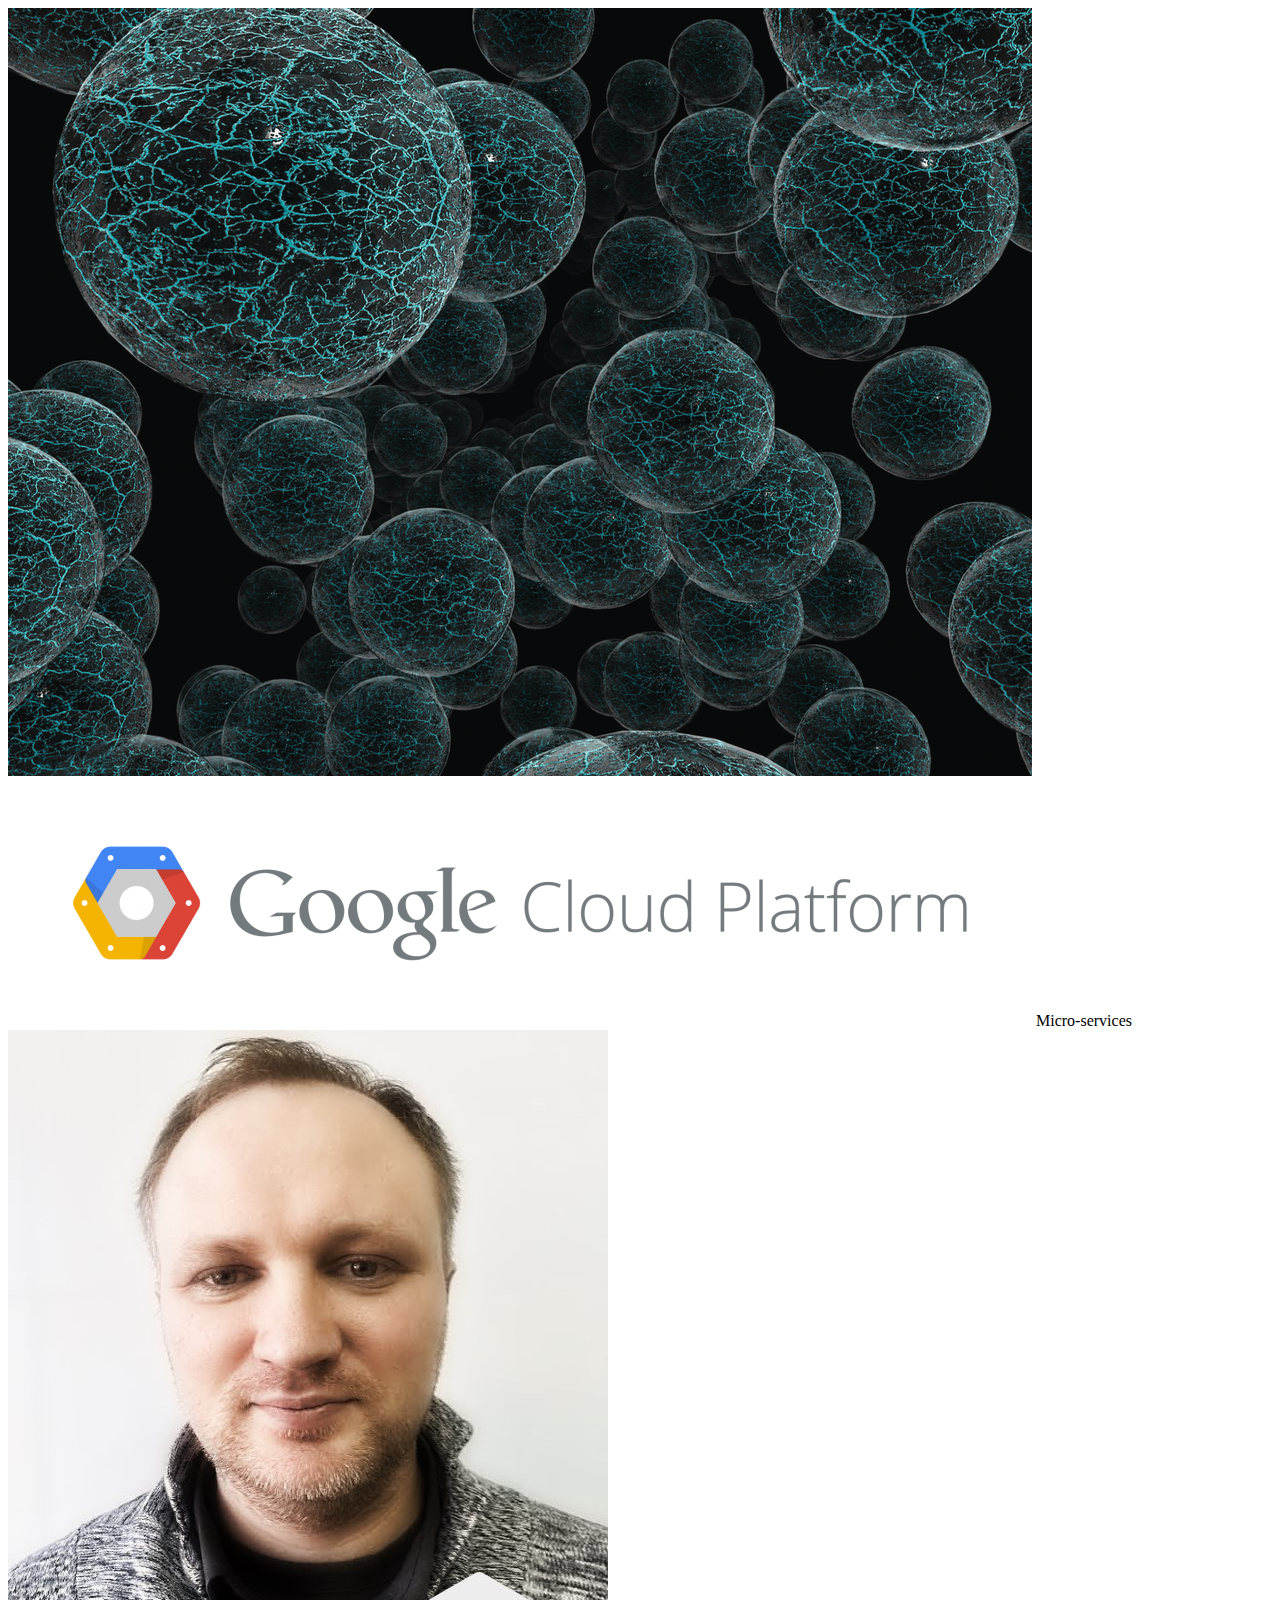
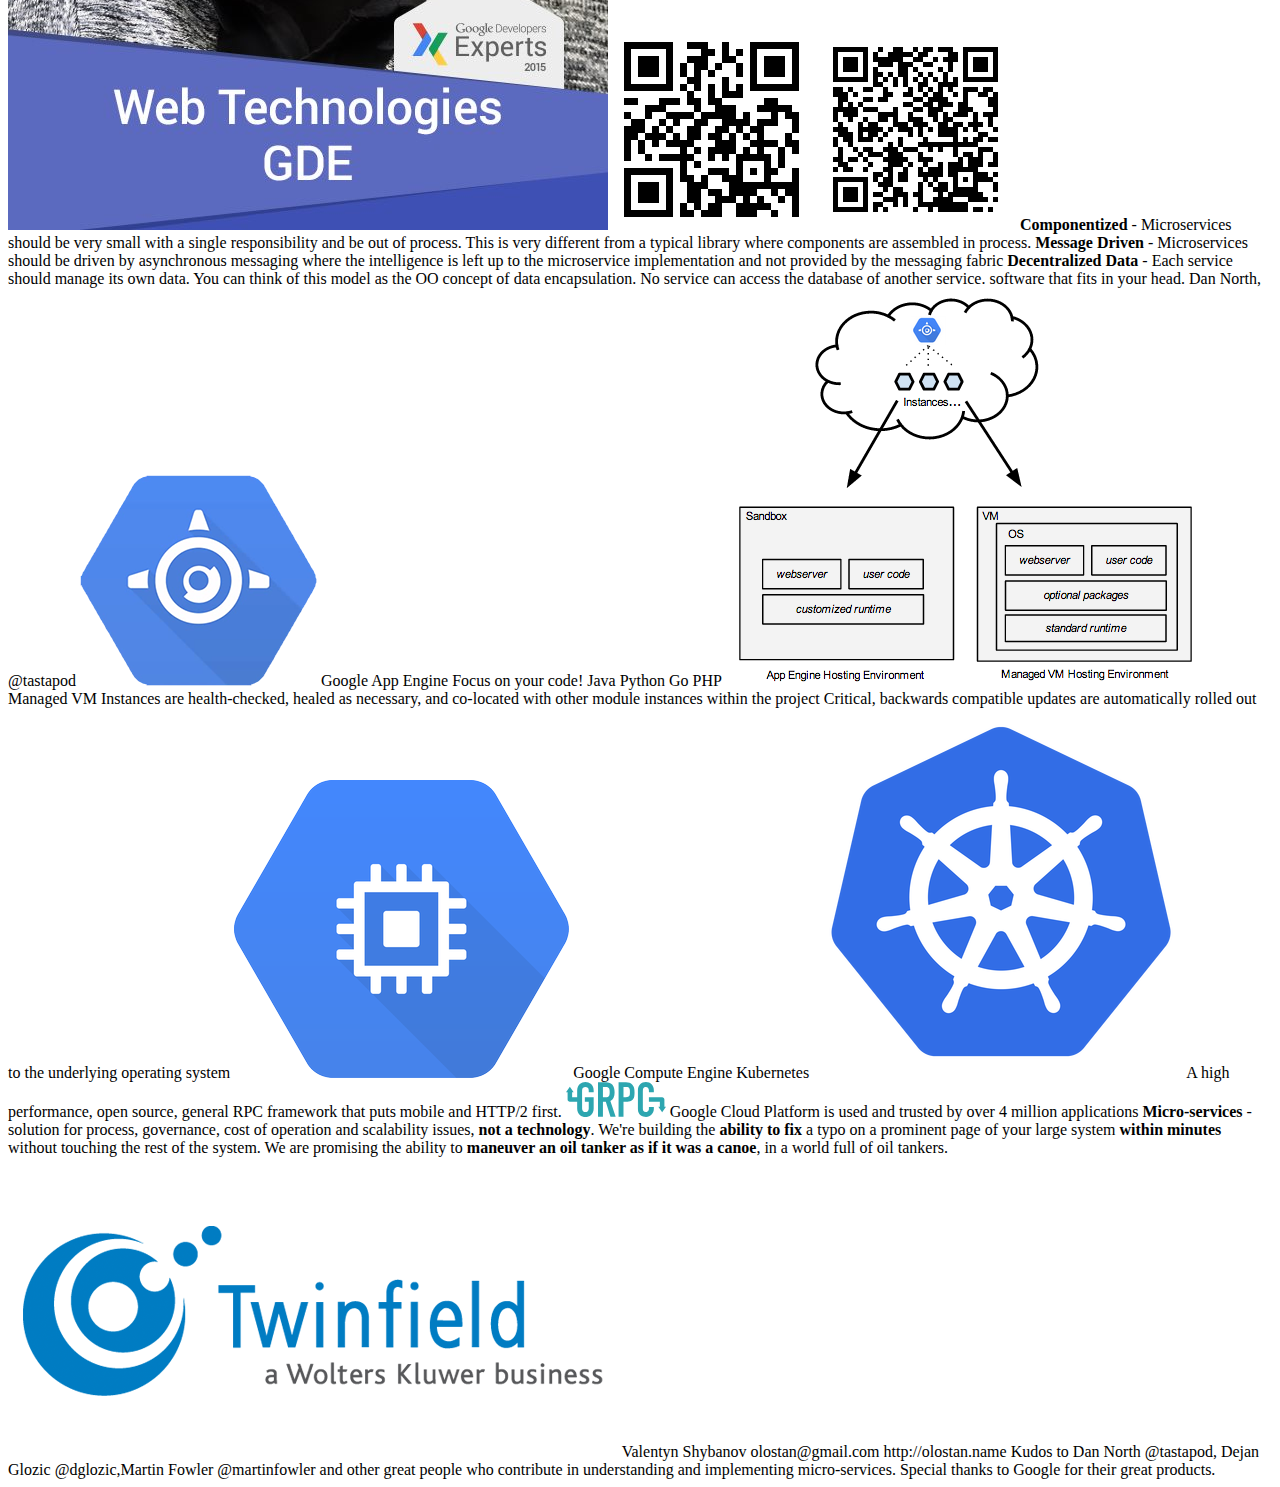
==== web/index.html @ 1bfff2c2 "Importing" ====
<!DOCTYPE html>

<!--
  Copyright (c) 2015, Valentyn Shybanov. All rights reserved. Use of this source code
  is governed by a BSD-style license that can be found in the LICENSE file.
-->

<html>
<head>
    <meta charset="utf-8">
    <meta http-equiv="X-UA-Compatible" content="IE=edge">
    <meta name="viewport" content="width=device-width, initial-scale=1.0">
    <meta name="scaffolded-by" content="https://github.com/google/stagehand">
    <title>Micro-services in Google Cloud Platform</title>
    <link rel="stylesheet" href="packages/dacsslide/presentation.css">
    <link rel="stylesheet" href="packages/dacsslide/comment.css">
    <link rel="stylesheet" href="styles.css">
    <script async src="main.dart" type="application/dart"></script>
    <script async src="packages/browser/dart.js"></script>
</head>

<body presentation-classes>
    <presentation slides="25" class="hidden">
        <symbol id="m_bg"><img src="assets/Making-coatings-more-resistant-against-microorganisms.jpg"></symbol>
        <symbol id="title2"><img src="assets/CloudPlatform_HorizontalLockup-1-1024x246.png"></symbol>
        <symbol id="title"><span>Micro</span>-services</symbol>
        <symbol id="val"><img src="assets/Valentyn_gde_long.jpg"> </symbol>
        <symbol id="val_qr"><img src="assets/olo_qr.svg"> </symbol>
        <symbol id="val_qr2"><img src="assets/slides_microgcp.svg"> </symbol>
        <symbol id="m_1"><b>Componentized</b> - Microservices should be very small with a single responsibility and be out of process. This is very different from a typical library where components are assembled in process.</symbol>
        <symbol id="m_2"><b>Message Driven</b> - Microservices should be driven by asynchronous messaging where the intelligence is left up to the microservice implementation and not provided by the messaging fabric</symbol>
        <symbol id="m_3"><b>Decentralized Data</b> - Each service should manage its own data. You can think of this model as the OO concept of data encapsulation. No service can access the database of another service.</symbol>
        <symbol id="m_d">software that fits in your head.</symbol>
        <symbol id="d_n">Dan North, @tastapod</symbol>
        <symbol id="gae_l"><img src="assets/google-app-engine.png"></symbol>
        <symbol id="gae">Google App Engine</symbol>
        <symbol id="gae_f">Focus on your code!</symbol>
        <symbol id="gae_s" sample="samples/java.yaml" track></symbol>
        <symbol id="gae_l1">Java</symbol>
        <symbol id="gae_l2">Python</symbol>
        <symbol id="gae_l3">Go</symbol>
        <symbol id="gae_l4">PHP</symbol>
        <symbol id="gae_mvm"><img src="assets/vmhosting.png"></symbol>
        <symbol id="gae_mvm_t">Managed VM</symbol>
        <symbol id="gae_mvm_1">Instances are health-checked, healed as necessary, and co-located with other module instances
            within the project</symbol>
        <symbol id="gae_mvm_2">Critical, backwards compatible updates are automatically rolled out to the underlying operating system</symbol>
        <symbol id="gce_l"><img src="assets/Google_Compute_Engine_logo.png"></symbol>
        <symbol id="gce">Google Compute Engine</symbol>
        <symbol id="kub">Kubernetes</symbol>
        <symbol id="kub_l"><img src="assets/kubernetes-logo.png"></symbol>
        <symbol id="mongo_s" sample="samples/mongo.yaml" track></symbol>
        <symbol id="app_s" sample="samples/web.yaml" track></symbol>
        <symbol id="grpc">A high performance, open source, general RPC framework that puts mobile and HTTP/2 first.</symbol>
        <symbol id="grpc_l"><img src="assets/grpc.svg"></symbol>
        <symbol id="grpc_s" sample="samples/service.proto" track></symbol>
        <symbol id="gcp_st" >Google Cloud Platform is used and trusted by over 4 million applications</symbol>
        <symbol id="msvc_t"><b>Micro-services</b> - solution for process, governance, cost of operation and scalability issues, <b>not a technology</b>. </symbol>
        <symbol id="msvc_t2">We're building the <b>ability to fix</b> a typo on a prominent page of your large system <b>within minutes</b> without touching the rest of the system.</symbol>
        <symbol id="msvc_t3">We are promising the ability to <b>maneuver an oil tanker as if it was a canoe</b>, in a world full of oil tankers.</symbol>
        <symbol id="last_bg"></symbol>
        <symbol id="last_tw"><img src="assets/twinfield.png"></symbol>
        <symbol id="last_l1">Valentyn Shybanov</symbol>
        <symbol id="last_l2">olostan@gmail.com</symbol>
        <symbol id="last_l3">http://olostan.name</symbol>
        <symbol id="last_kudos">Kudos to Dan North @tastapod, Dejan Glozic @dglozic,Martin Fowler @martinfowler and other great people who
        contribute in understanding and implementing micro-services. Special thanks to Google for their great products.</symbol>

    </presentation>
</body>
</html>
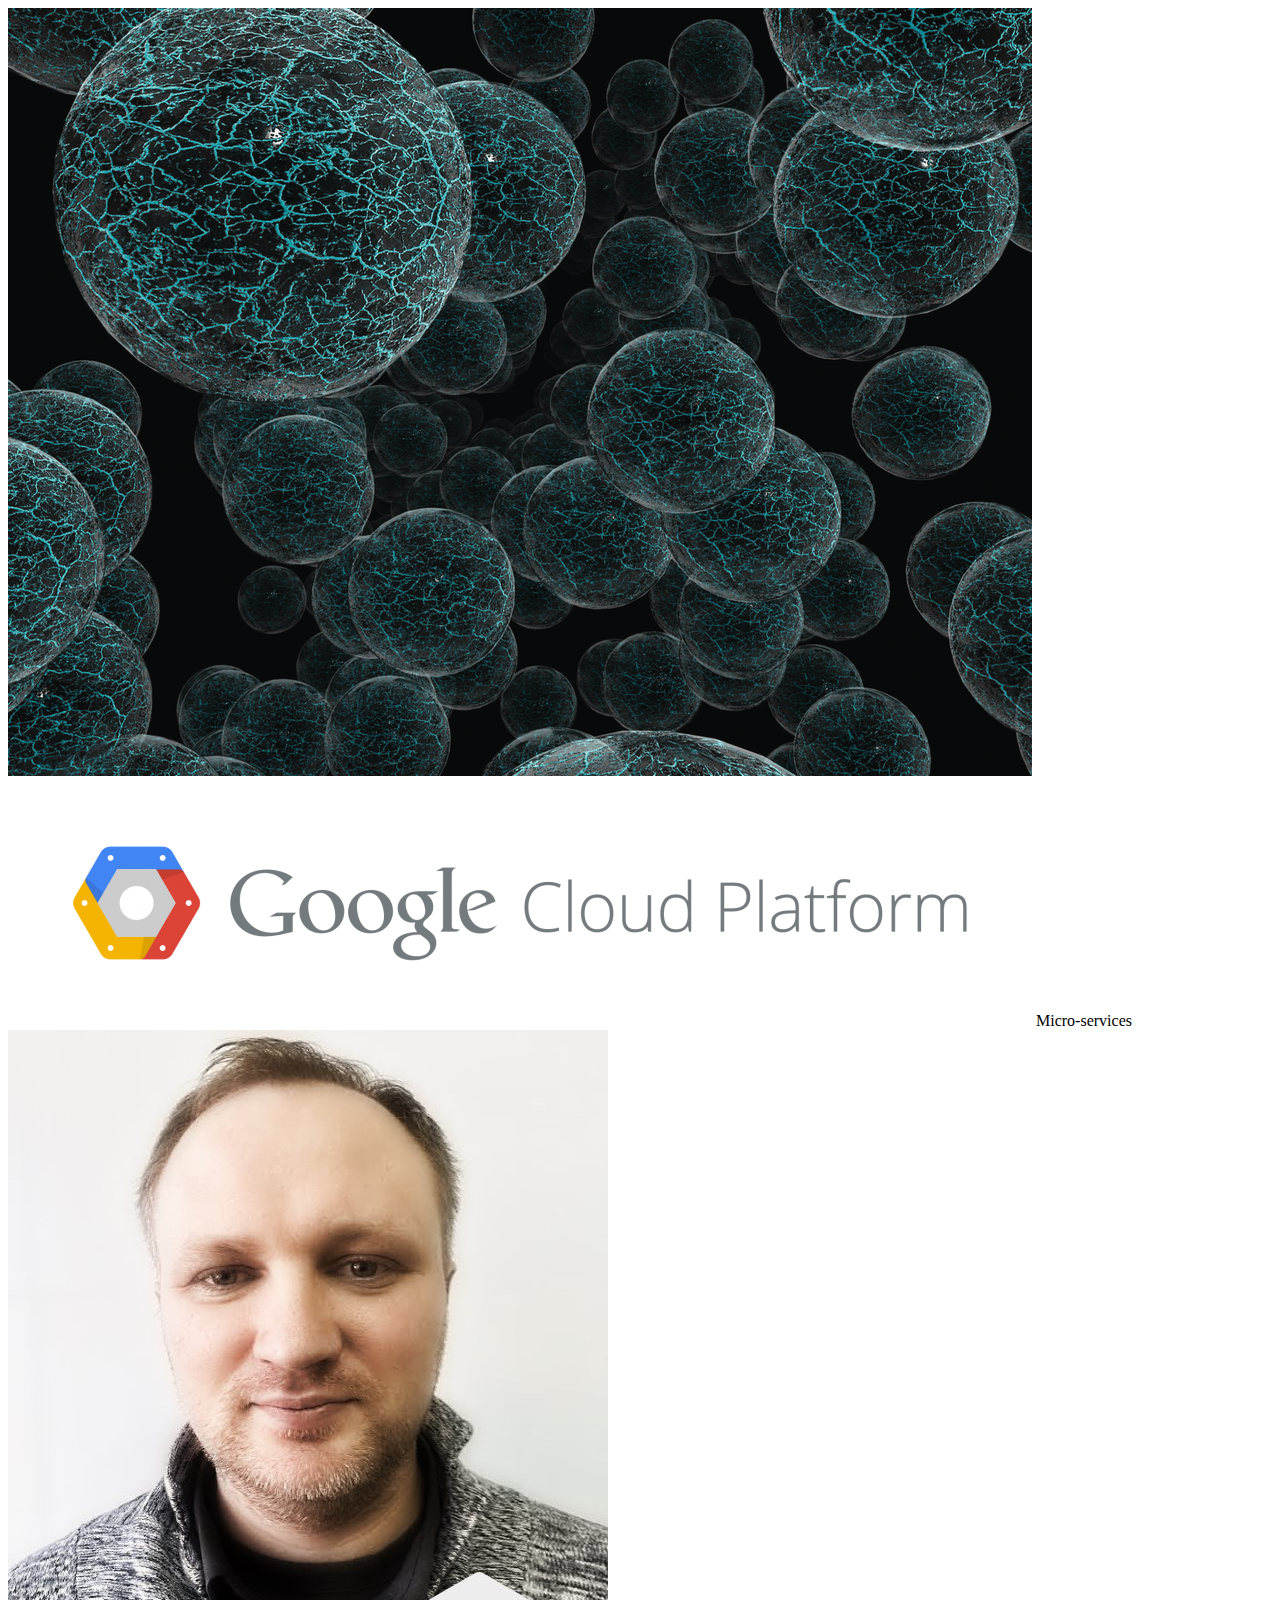
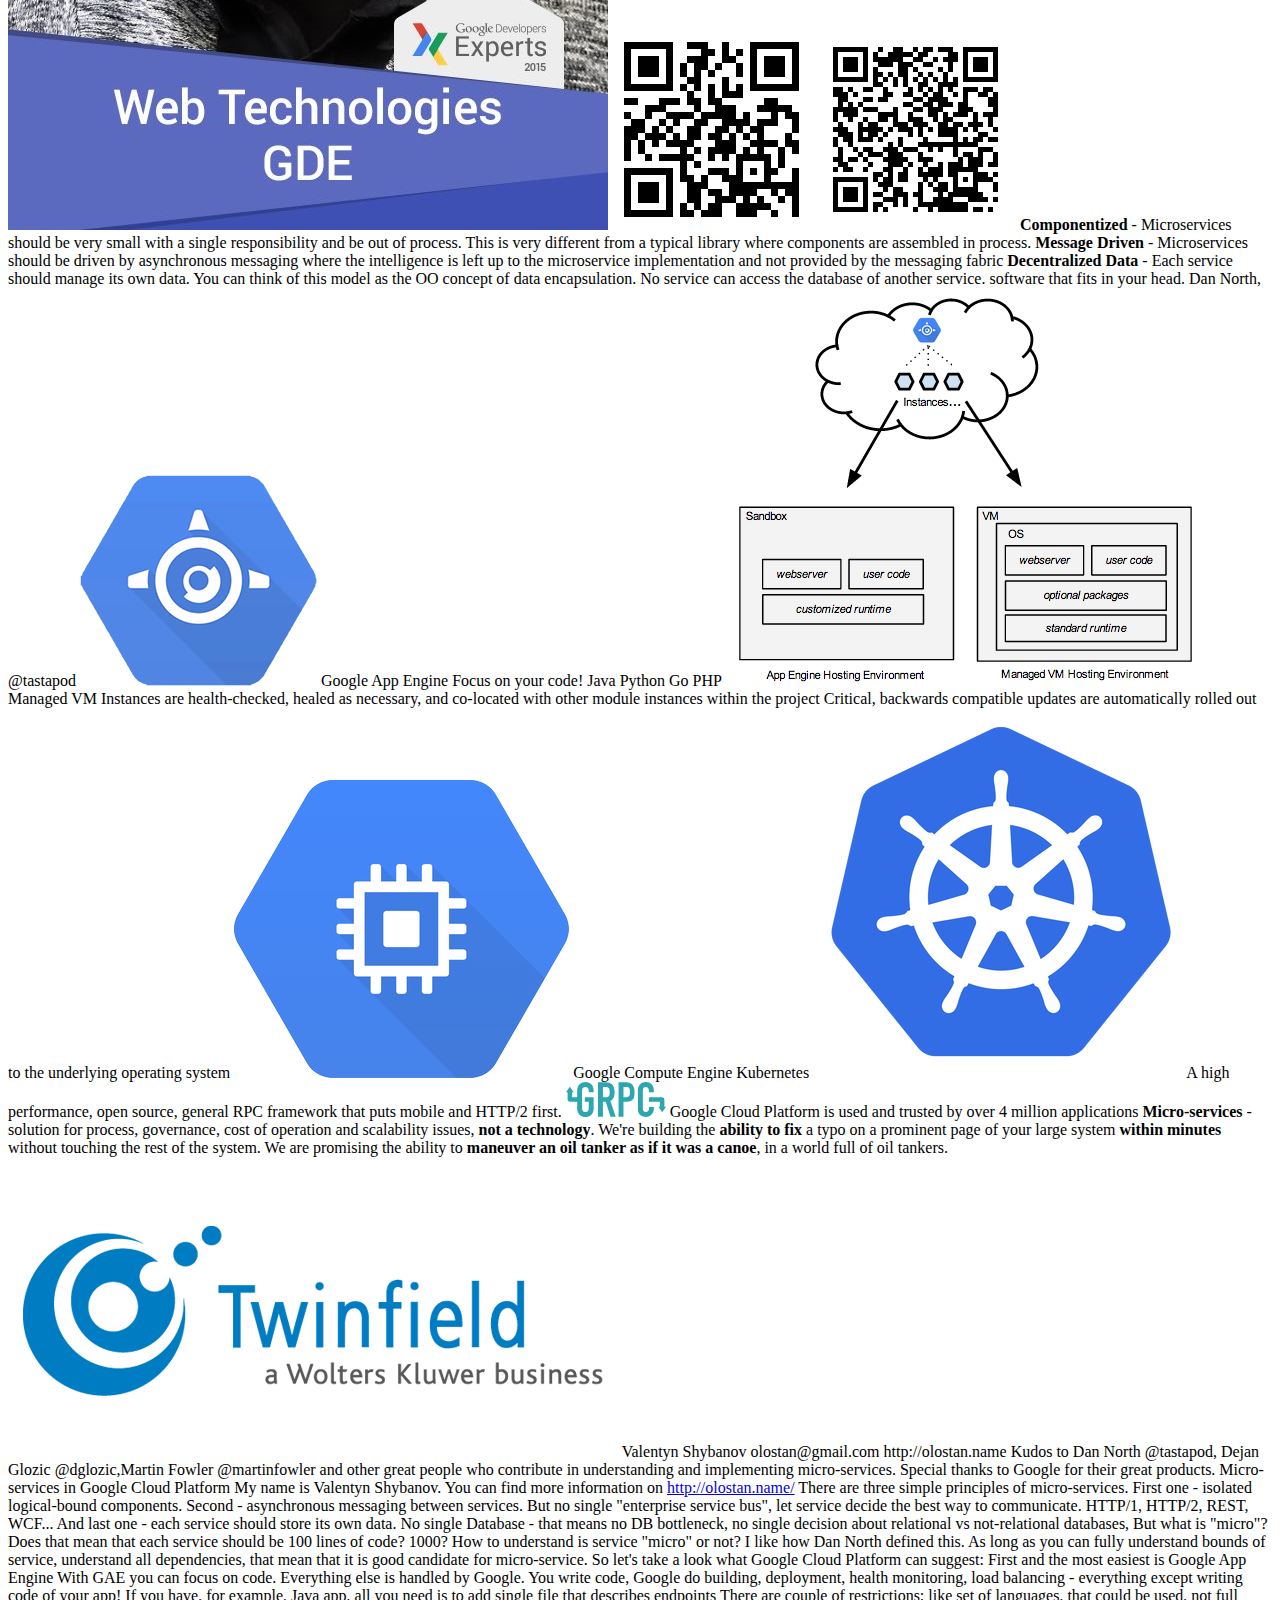
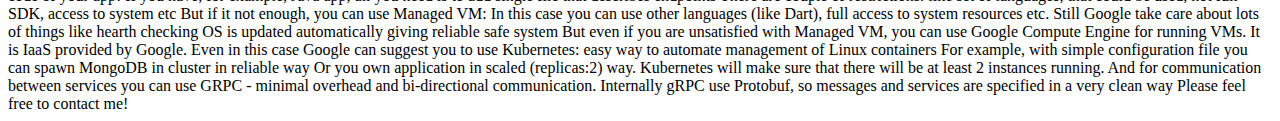
==== commit f3fa03ef: "Comments" ====
--- a/web/index.html
+++ b/web/index.html
@@ -66,6 +66,36 @@
         <symbol id="last_kudos">Kudos to Dan North @tastapod, Dejan Glozic @dglozic,Martin Fowler @martinfowler and other great people who
         contribute in understanding and implementing micro-services. Special thanks to Google for their great products.</symbol>
 
+        <comment slide="1">Micro-services in Google Cloud Platform</comment>
+        <comment slide="2">My name is Valentyn Shybanov. You can find more information on <a href="http://olostan.name/">http://olostan.name/</a></comment>
+        <comment slide="3">There are three simple principles of micro-services. First one - isolated logical-bound components.</comment>
+        <comment slide="4">Second - asynchronous messaging between services. But no single "enterprise service bus", let
+            service decide the best way to communicate. HTTP/1, HTTP/2, REST, WCF...</comment>
+        <comment slide="5">And last one - each service should store its own data. No single Database - that means no DB bottleneck,
+        no single decision about relational vs not-relational databases,</comment>
+        <comment slide="6">But what is "micro"? Does that mean that each service should be 100 lines of code? 1000? How to
+        understand is service "micro" or not?</comment>
+        <comment slide="7">I like how Dan North defined this. As long as you can fully understand bounds of service, understand
+        all dependencies, that mean that it is good candidate for micro-service.</comment>
+        <comment slide="8">So let's take a look what Google Cloud Platform can suggest: First and the most easiest is Google App Engine</comment>
+        <comment slide="9">With GAE you can focus on code. Everything else is handled by Google. You write code, Google do
+        building, deployment, health monitoring, load balancing - everything except writing code of your app!</comment>
+        <comment slide="10">If you have, for example, Java app, all you need is to add single file that describes endpoints</comment>
+        <comment slide="11">There are couple of restrictions: like set of languages, that could be used, not full SDK, access to system etc</comment>
+        <comment slide="12">But if it not enough, you can use Managed VM: In this case you can use other languages (like Dart), full
+        access to system resources etc.</comment>
+        <comment slide="13">Still Google take care about lots of things like hearth checking</comment>
+        <comment slide="14">OS is updated automatically giving reliable safe system</comment>
+        <comment slide="15">But even if you are unsatisfied with Managed VM, you can use Google Compute Engine for
+            running VMs. It is IaaS provided by Google.</comment>
+        <comment slide="16">Even in this case Google can suggest you to use Kubernetes: easy way to automate management of Linux containers</comment>
+        <comment slide="17">For example, with simple configuration file you can spawn MongoDB in cluster in reliable way</comment>
+        <comment slide="18">Or you own application in scaled (replicas:2) way. Kubernetes will make sure that there will be
+        at least 2 instances running.</comment>
+        <comment slide="19">And for communication between services you can use GRPC - minimal overhead and bi-directional communication.</comment>
+        <comment slide="20">Internally gRPC use Protobuf, so messages and services are specified in a very clean way</comment>
+        <comment slide="24">Please feel free to contact me!</comment>
+
     </presentation>
 </body>
 </html>
